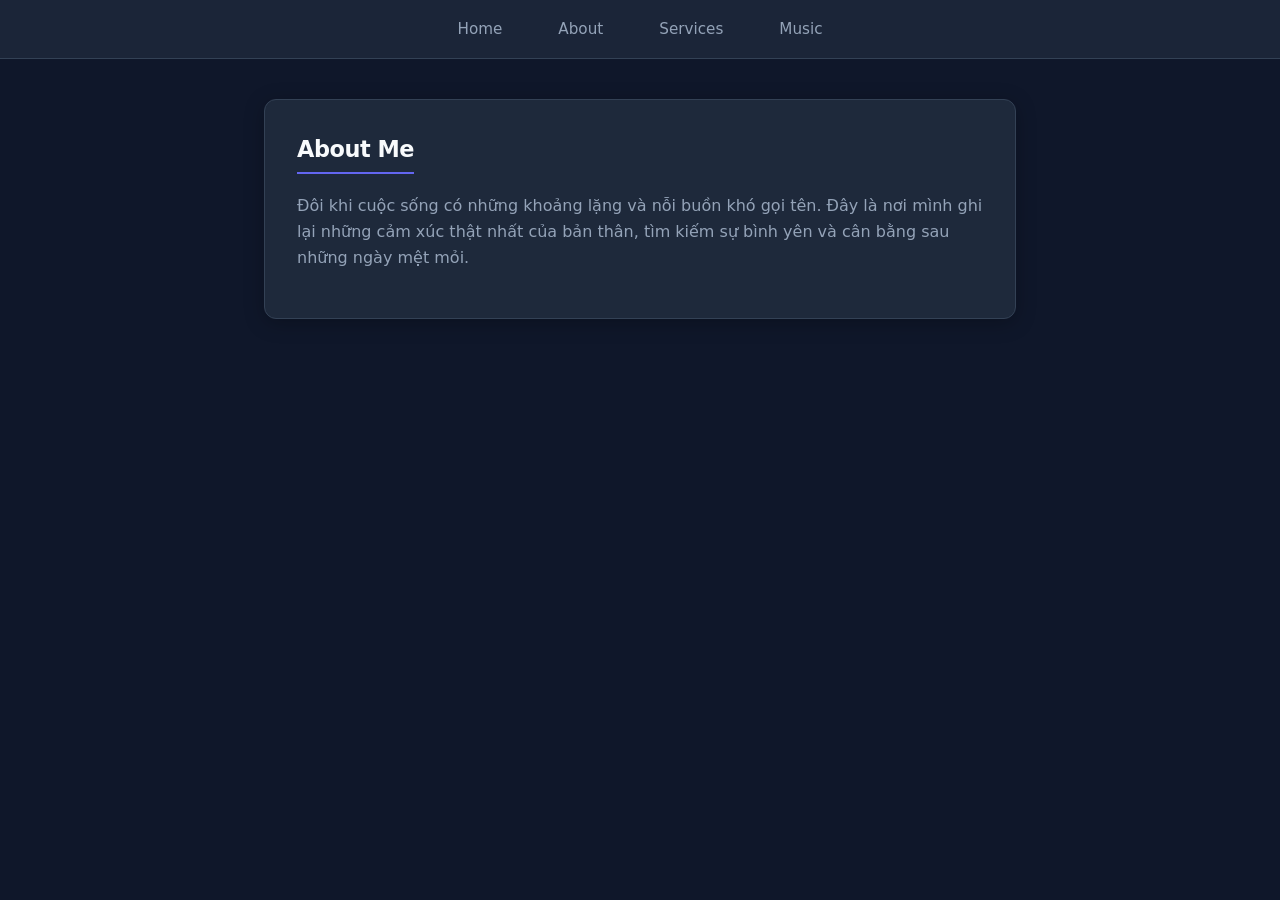
==== about.html @ 2dabb7d1 "init" ====
<!doctype html>
<html lang="vi">
  <head>
    <meta charset="UTF-8" />
    <meta name="viewport" content="width=device-width, initial-scale=1.0" />
    <title>Giới Thiệu - About Me</title>
    <link rel="stylesheet" href="css/style.css" />
  </head>
  <body>
    <nav>
      <ul>
        <li><a href="index.html">Home</a></li>
        <li><a href="about.html">About</a></li>
        <li><a href="services.html">Services</a></li>
        <li><a href="music.html">Music</a></li>
      </ul>
    </nav>
    <main>
      <section id="about">
        <h2>About Me</h2>
        <p>
          Đôi khi cuộc sống có những khoảng lặng và nỗi buồn khó gọi tên. Đây là
          nơi mình ghi lại những cảm xúc thật nhất của bản thân, tìm kiếm sự
          bình yên và cân bằng sau những ngày mệt mỏi.
        </p>
      </section>
    </main>
  </body>
</html>
---- css/style.css ----
/* ==========================================================================
   1. CORE RESET & VARIABLES
   ========================================================================== */
*,
*::before,
*::after {
  box-sizing: border-box;
  margin: 0;
  padding: 0;
}

:root {
  --bg-color: #0f172a;
  --card-bg: #1e293b;
  --card-hover-border: #475569;
  --text-main: #f8fafc;
  --text-muted: #94a3b8;
  --primary-color: #6366f1;
  --primary-hover: #4f46e5;
  --border-color: #334155;
  --font-family: 'Inter', system-ui, -apple-system, BlinkMacSystemFont, 'Segoe UI', Roboto, sans-serif;
  --radius: 12px;
  --transition: all 0.25s ease-in-out;
  --shadow: 0 4px 20px rgba(0, 0, 0, 0.25);
}

body {
  font-family: var(--font-family);
  background-color: var(--bg-color);
  color: var(--text-main);
  line-height: 1.6;
  min-height: 100vh;
  display: flex;
  flex-direction: column;
  align-items: center;
}

/* ==========================================================================
   2. HEADER & NAVIGATION
   ========================================================================== */
header {
  width: 100%;
}

nav {
  width: 100%;
  background-color: rgba(30, 41, 59, 0.85);
  backdrop-filter: blur(12px);
  position: sticky;
  top: 0;
  z-index: 100;
  border-bottom: 1px solid var(--border-color);
}

nav ul {
  display: flex;
  justify-content: center;
  align-items: center;
  gap: 1.5rem;
  list-style: none;
  padding: 1rem;
  max-width: 800px;
  margin: 0 auto;
}

nav a {
  color: var(--text-muted);
  text-decoration: none;
  font-weight: 500;
  font-size: 0.95rem;
  transition: var(--transition);
  padding: 0.5rem 1rem;
  border-radius: 8px;
  text-transform: capitalize;
}

nav a:hover {
  color: var(--text-main);
  background-color: rgba(255, 255, 255, 0.08);
}

/* ==========================================================================
   3. LAYOUT & CARDS
   ========================================================================== */
main {
  width: 100%;
  max-width: 800px;
  padding: 2.5rem 1.5rem;
  display: flex;
  flex-direction: column;
  gap: 2rem;
}

section {
  background-color: var(--card-bg);
  border: 1px solid var(--border-color);
  border-radius: var(--radius);
  padding: 2rem;
  box-shadow: var(--shadow);
  transition: var(--transition);
}

section:hover {
  border-color: var(--card-hover-border);
}

h1, h2 {
  color: var(--text-main);
  margin-bottom: 1rem;
  font-weight: 600;
  letter-spacing: -0.02em;
}

h1 {
  font-size: 2rem;
  background: linear-gradient(135deg, #ffffff 0%, #a5b4fc 100%);
  -webkit-background-clip: text;
  -webkit-text-fill-color: transparent;
}

h2 {
  font-size: 1.4rem;
  border-bottom: 2px solid var(--primary-color);
  display: inline-block;
  padding-bottom: 0.3rem;
  margin-bottom: 1.2rem;
}

p {
  color: var(--text-muted);
  font-size: 1rem;
  margin-bottom: 1rem;
}

/* ==========================================================================
   4. SERVICES, SOCIAL LINKS & MUSIC LISTS
   ========================================================================== */
#services ul,
.social-links,
.music-list {
  list-style: none;
  display: flex;
  flex-wrap: wrap;
  gap: 1rem;
  margin-top: 1.2rem;
}

#services li,
.music-list li {
  flex: 1;
  min-width: 140px;
}

/* Định dạng chung cho thẻ link & list item trong Services / Music */
#services a,
#services li,
.music-list li {
  display: block;
  text-align: center;
  padding: 0.85rem 1.2rem;
  background-color: rgba(255, 255, 255, 0.03);
  border: 1px solid var(--border-color);
  border-radius: var(--radius);
  color: var(--text-main);
  text-decoration: none;
  font-weight: 500;
  font-size: 0.95rem;
  transition: var(--transition);
}

#services a:hover,
.music-list li:hover {
  background-color: var(--primary-color);
  border-color: var(--primary-color);
  transform: translateY(-2px);
  box-shadow: 0 4px 12px rgba(99, 102, 241, 0.3);
}

/* ==========================================================================
   5. FORM STYLES
   ========================================================================== */
form {
  display: flex;
  flex-direction: column;
  gap: 1.2rem;
  margin-top: 1rem;
}

label {
  font-size: 0.9rem;
  color: var(--text-muted);
  margin-bottom: -0.5rem;
  font-weight: 500;
}

input[type="text"],
input[type="email"],
textarea {
  width: 100%;
  padding: 0.85rem 1rem;
  background-color: var(--bg-color);
  border: 1px solid var(--border-color);
  border-radius: 8px;
  color: var(--text-main);
  font-family: inherit;
  font-size: 0.95rem;
  transition: var(--transition);
  outline: none;
}

input[type="text"]:focus,
input[type="email"]:focus,
textarea:focus {
  border-color: var(--primary-color);
  box-shadow: 0 0 0 3px rgba(99, 102, 241, 0.2);
}

textarea {
  resize: vertical;
  min-height: 120px;
}

button[type="submit"] {
  padding: 0.8rem 1.8rem;
  background-color: var(--primary-color);
  color: #fff;
  border: none;
  border-radius: 8px;
  font-size: 0.95rem;
  font-weight: 600;
  cursor: pointer;
  transition: var(--transition);
  align-self: flex-start;
}

button[type="submit"]:hover {
  background-color: var(--primary-hover);
  transform: translateY(-1px);
}

/* ==========================================================================
   6. RESPONSIVE DESIGN
   ========================================================================== */
@media (max-width: 600px) {
  nav ul {
    gap: 0.5rem;
    padding: 0.75rem;
  }

  nav a {
    padding: 0.4rem 0.6rem;
    font-size: 0.85rem;
  }

  main {
    padding: 1.5rem 1rem;
  }

  section {
    padding: 1.25rem;
  }

  button[type="submit"] {
    width: 100%;
  }
}
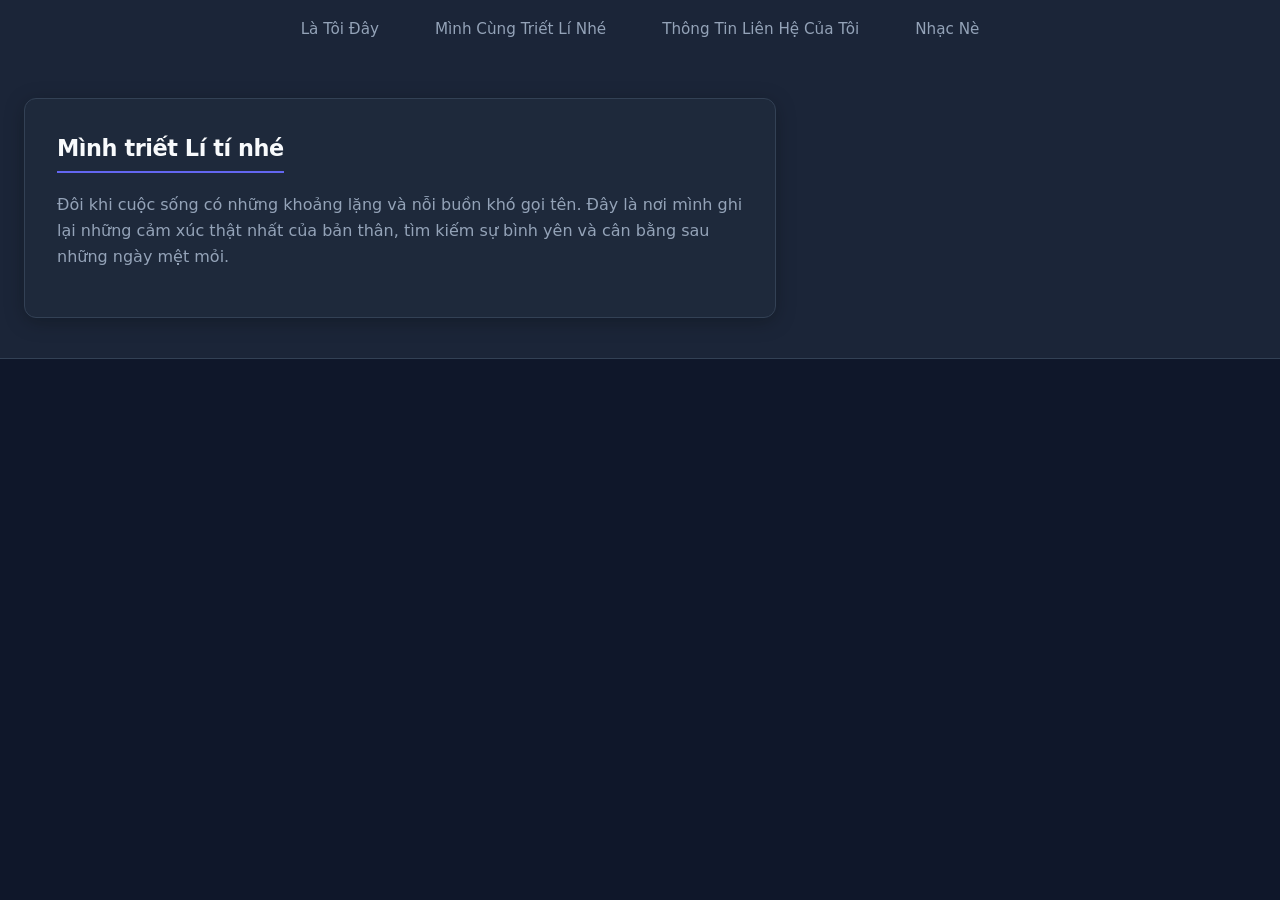
==== commit 6d7abcd8: "cập nhật lần 1" ====
--- a/about.html
+++ b/about.html
@@ -7,17 +7,16 @@
     <link rel="stylesheet" href="css/style.css" />
   </head>
   <body>
-    <nav>
+   <nav>
       <ul>
-        <li><a href="index.html">Home</a></li>
-        <li><a href="about.html">About</a></li>
-        <li><a href="services.html">Services</a></li>
-        <li><a href="music.html">Music</a></li>
+        <li><a href="index.html">Là Tôi Đây</a></li>
+        <li><a href="about.html">Mình Cùng Triết Lí Nhé</a></li>
+        <li><a href="services.html">Thông tin Liên Hệ của Tôi</a></li>
+        <li><a href="music.html">Nhạc Nè</a></li>
       </ul>
-    </nav>
     <main>
       <section id="about">
-        <h2>About Me</h2>
+        <h2>Mình triết Lí tí nhé</h2>
         <p>
           Đôi khi cuộc sống có những khoảng lặng và nỗi buồn khó gọi tên. Đây là
           nơi mình ghi lại những cảm xúc thật nhất của bản thân, tìm kiếm sự
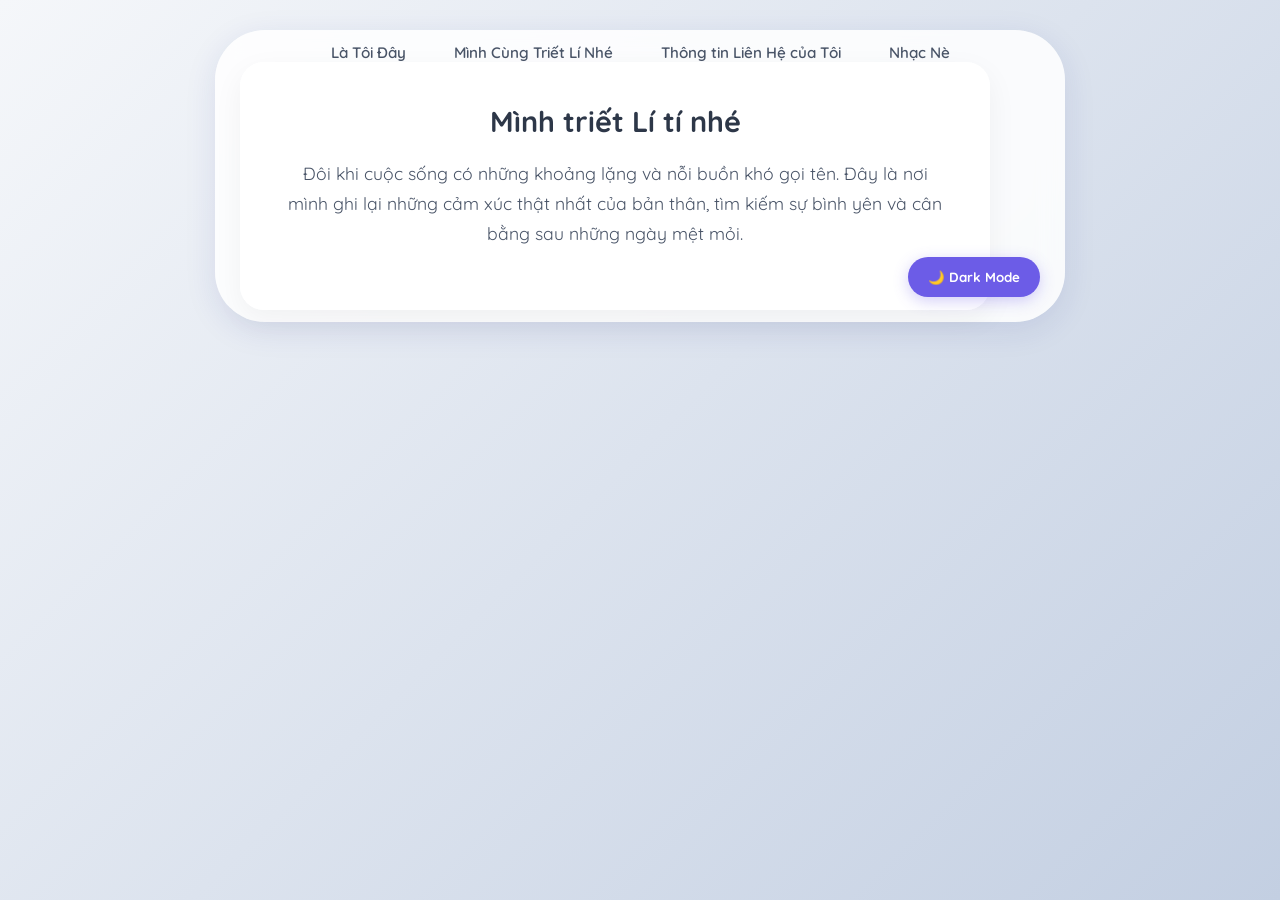
==== commit 1d9efde2: "tiếp" ====
--- a/about.html
+++ b/about.html
@@ -24,5 +24,11 @@
         </p>
       </section>
     </main>
+    <!-- Nút Dark Mode -->
+    <button id="theme-toggle">🌙 Dark Mode</button>
+
+    <!-- Nhúng file script -->
+    <script src="js/script.js"></script>
+  </body>
   </body>
 </html>
--- a/css/style.css
+++ b/css/style.css
@@ -1,266 +1,239 @@
-/* ==========================================================================
-   1. CORE RESET & VARIABLES
-   ========================================================================== */
-*,
-*::before,
-*::after {
-  box-sizing: border-box;
+/* Import Google Font - Quicksand thân thiện, hiện đại */
+@import url('https://fonts.googleapis.com/css2?family=Quicksand:wght@400;500;600;700&display=swap');
+
+/* Reset cơ bản */
+* {
   margin: 0;
   padding: 0;
-}
-
-:root {
-  --bg-color: #0f172a;
-  --card-bg: #1e293b;
-  --card-hover-border: #475569;
-  --text-main: #f8fafc;
-  --text-muted: #94a3b8;
-  --primary-color: #6366f1;
-  --primary-hover: #4f46e5;
-  --border-color: #334155;
-  --font-family: 'Inter', system-ui, -apple-system, BlinkMacSystemFont, 'Segoe UI', Roboto, sans-serif;
-  --radius: 12px;
-  --transition: all 0.25s ease-in-out;
-  --shadow: 0 4px 20px rgba(0, 0, 0, 0.25);
+  box-sizing: border-box;
 }
 
 body {
-  font-family: var(--font-family);
-  background-color: var(--bg-color);
-  color: var(--text-main);
-  line-height: 1.6;
+  font-family: 'Quicksand', sans-serif;
+  background: linear-gradient(135deg, #f5f7fa 0%, #c3cfe2 100%);
+  color: #2c3e50;
   min-height: 100vh;
   display: flex;
   flex-direction: column;
   align-items: center;
-}
-
-/* ==========================================================================
-   2. HEADER & NAVIGATION
-   ========================================================================== */
-header {
+  padding: 30px 20px;
+}
+
+/* Thanh điều hướng (Navigation Bar dạng Pill nổi) */
+nav {
+  background: rgba(255, 255, 255, 0.85);
+  backdrop-filter: blur(12px);
+  -webkit-backdrop-filter: blur(12px);
+  border-radius: 50px;
+  padding: 12px 25px;
+  box-shadow: 0 8px 32px 0 rgba(31, 38, 135, 0.1);
+  margin-bottom: 40px;
   width: 100%;
-}
-
-nav {
-  width: 100%;
-  background-color: rgba(30, 41, 59, 0.85);
-  backdrop-filter: blur(12px);
-  position: sticky;
-  top: 0;
-  z-index: 100;
-  border-bottom: 1px solid var(--border-color);
+  max-width: 850px;
 }
 
 nav ul {
+  list-style: none;
   display: flex;
   justify-content: center;
-  align-items: center;
-  gap: 1.5rem;
-  list-style: none;
-  padding: 1rem;
-  max-width: 800px;
-  margin: 0 auto;
-}
-
-nav a {
-  color: var(--text-muted);
+  flex-wrap: wrap;
+  gap: 12px;
+}
+
+nav ul li a {
   text-decoration: none;
-  font-weight: 500;
+  color: #4a5568;
+  font-weight: 600;
   font-size: 0.95rem;
-  transition: var(--transition);
-  padding: 0.5rem 1rem;
-  border-radius: 8px;
-  text-transform: capitalize;
-}
-
-nav a:hover {
-  color: var(--text-main);
-  background-color: rgba(255, 255, 255, 0.08);
-}
-
-/* ==========================================================================
-   3. LAYOUT & CARDS
-   ========================================================================== */
+  padding: 8px 18px;
+  border-radius: 20px;
+  transition: all 0.3s ease;
+}
+
+nav ul li a:hover {
+  background: #6c5ce7;
+  color: white;
+  box-shadow: 0 4px 15px rgba(108, 92, 231, 0.3);
+  transform: translateY(-1px);
+}
+
+/* Khu vực chứa nội dung chính */
 main {
   width: 100%;
-  max-width: 800px;
-  padding: 2.5rem 1.5rem;
+  max-width: 750px;
+}
+
+section {
+  background: rgba(255, 255, 255, 0.9);
+  backdrop-filter: blur(12px);
+  -webkit-backdrop-filter: blur(12px);
+  padding: 40px;
+  border-radius: 24px;
+  box-shadow: 0 10px 30px rgba(0, 0, 0, 0.05);
+  text-align: center;
+  animation: fadeIn 0.5s ease-in-out;
+  border: 1px solid rgba(255, 255, 255, 0.5);
+}
+
+@keyframes fadeIn {
+  from {
+    opacity: 0;
+    transform: translateY(15px);
+  }
+  to {
+    opacity: 1;
+    transform: translateY(0);
+  }
+}
+
+h1, h2 {
+  color: #2d3748;
+  margin-bottom: 20px;
+  font-weight: 700;
+}
+
+h1 {
+  font-size: 2.2rem;
+}
+
+h2 {
+  font-size: 1.8rem;
+}
+
+p {
+  color: #4a5568;
+  font-size: 1.1rem;
+  line-height: 1.7;
+  margin-bottom: 20px;
+}
+
+/* Danh sách nhạc (music-list) và liên kết xã hội (social-links) */
+.music-list, .social-links {
+  list-style: none;
   display: flex;
   flex-direction: column;
-  gap: 2rem;
-}
-
-section {
-  background-color: var(--card-bg);
-  border: 1px solid var(--border-color);
-  border-radius: var(--radius);
-  padding: 2rem;
-  box-shadow: var(--shadow);
-  transition: var(--transition);
-}
-
-section:hover {
-  border-color: var(--card-hover-border);
-}
-
-h1, h2 {
-  color: var(--text-main);
-  margin-bottom: 1rem;
+  gap: 15px;
+  margin-top: 25px;
+  padding: 0;
+}
+
+.music-list li a, .social-links li a {
+  display: block;
+  background: #f8fafc;
+  color: #2d3748;
+  text-decoration: none;
+  padding: 15px 20px;
+  border-radius: 14px;
   font-weight: 600;
-  letter-spacing: -0.02em;
-}
-
-h1 {
-  font-size: 2rem;
-  background: linear-gradient(135deg, #ffffff 0%, #a5b4fc 100%);
-  -webkit-background-clip: text;
-  -webkit-text-fill-color: transparent;
-}
-
-h2 {
-  font-size: 1.4rem;
-  border-bottom: 2px solid var(--primary-color);
-  display: inline-block;
-  padding-bottom: 0.3rem;
-  margin-bottom: 1.2rem;
-}
-
-p {
-  color: var(--text-muted);
-  font-size: 1rem;
-  margin-bottom: 1rem;
-}
-
-/* ==========================================================================
-   4. SERVICES, SOCIAL LINKS & MUSIC LISTS
-   ========================================================================== */
-#services ul,
-.social-links,
-.music-list {
-  list-style: none;
-  display: flex;
-  flex-wrap: wrap;
-  gap: 1rem;
-  margin-top: 1.2rem;
-}
-
-#services li,
-.music-list li {
-  flex: 1;
-  min-width: 140px;
-}
-
-/* Định dạng chung cho thẻ link & list item trong Services / Music */
-#services a,
-#services li,
-.music-list li {
-  display: block;
-  text-align: center;
-  padding: 0.85rem 1.2rem;
-  background-color: rgba(255, 255, 255, 0.03);
-  border: 1px solid var(--border-color);
-  border-radius: var(--radius);
-  color: var(--text-main);
-  text-decoration: none;
-  font-weight: 500;
-  font-size: 0.95rem;
-  transition: var(--transition);
-}
-
-#services a:hover,
-.music-list li:hover {
-  background-color: var(--primary-color);
-  border-color: var(--primary-color);
+  border: 1px solid #e2e8f0;
+  transition: all 0.3s ease;
+}
+
+.music-list li a:hover, .social-links li a:hover {
+  background: #6c5ce7;
+  color: white;
+  border-color: #6c5ce7;
   transform: translateY(-2px);
-  box-shadow: 0 4px 12px rgba(99, 102, 241, 0.3);
-}
-
-/* ==========================================================================
-   5. FORM STYLES
-   ========================================================================== */
-form {
-  display: flex;
-  flex-direction: column;
-  gap: 1.2rem;
-  margin-top: 1rem;
-}
-
-label {
-  font-size: 0.9rem;
-  color: var(--text-muted);
-  margin-bottom: -0.5rem;
-  font-weight: 500;
-}
-
-input[type="text"],
-input[type="email"],
-textarea {
-  width: 100%;
-  padding: 0.85rem 1rem;
-  background-color: var(--bg-color);
-  border: 1px solid var(--border-color);
-  border-radius: 8px;
-  color: var(--text-main);
-  font-family: inherit;
-  font-size: 0.95rem;
-  transition: var(--transition);
-  outline: none;
-}
-
-input[type="text"]:focus,
-input[type="email"]:focus,
-textarea:focus {
-  border-color: var(--primary-color);
-  box-shadow: 0 0 0 3px rgba(99, 102, 241, 0.2);
-}
-
-textarea {
-  resize: vertical;
-  min-height: 120px;
-}
-
-button[type="submit"] {
-  padding: 0.8rem 1.8rem;
-  background-color: var(--primary-color);
-  color: #fff;
+  box-shadow: 0 6px 20px rgba(108, 92, 231, 0.25);
+}
+
+/* Responsive cho thiết bị di động nhỏ */
+@media (max-width: 600px) {
+  body {
+    padding: 15px 10px;
+  }
+  
+  nav {
+    padding: 10px 15px;
+    border-radius: 16px;
+    margin-bottom: 25px;
+  }
+
+  nav ul {
+    gap: 6px;
+  }
+
+  nav ul li a {
+    font-size: 0.85rem;
+    padding: 6px 12px;
+  }
+
+  section {
+    padding: 25px 20px;
+    border-radius: 18px;
+  }
+
+  h1 {
+    font-size: 1.8rem;
+  }
+
+  h2 {
+    font-size: 1.4rem;
+  }
+
+  p {
+    font-size: 1rem;
+  }
+}
+/* =========================================
+   Giao diện Tối (Dark Mode)
+   ========================================= */
+body.dark-mode {
+  background: linear-gradient(135deg, #1e293b 0%, #0f172a 100%);
+  color: #f8fafc;
+}
+
+body.dark-mode nav,
+body.dark-mode section {
+  background: rgba(30, 41, 59, 0.85);
+  border: 1px solid rgba(255, 255, 255, 0.1);
+  box-shadow: 0 8px 32px 0 rgba(0, 0, 0, 0.3);
+}
+
+body.dark-mode h1,
+body.dark-mode h2,
+body.dark-mode p {
+  color: #f1f5f9;
+}
+
+body.dark-mode nav ul li a {
+  color: #cbd5e1;
+}
+
+/* Đổi màu danh sách link/nhạc trong Dark Mode */
+body.dark-mode .music-list li a,
+body.dark-mode .social-links li a {
+  background: #334155;
+  color: #f8fafc;
+  border-color: #475569;
+}
+
+body.dark-mode .music-list li a:hover,
+body.dark-mode .social-links li a:hover {
+  background: #6c5ce7;
+  border-color: #6c5ce7;
+  color: white;
+}
+
+/* Nút chuyển đổi Dark/Light Mode */
+#theme-toggle {
+  position: fixed;
+  bottom: 25px;
+  right: 25px;
+  padding: 12px 20px;
+  border-radius: 30px;
   border: none;
-  border-radius: 8px;
-  font-size: 0.95rem;
-  font-weight: 600;
+  background: #6c5ce7;
+  color: white;
+  font-family: 'Quicksand', sans-serif;
+  font-weight: 700;
   cursor: pointer;
-  transition: var(--transition);
-  align-self: flex-start;
-}
-
-button[type="submit"]:hover {
-  background-color: var(--primary-hover);
-  transform: translateY(-1px);
-}
-
-/* ==========================================================================
-   6. RESPONSIVE DESIGN
-   ========================================================================== */
-@media (max-width: 600px) {
-  nav ul {
-    gap: 0.5rem;
-    padding: 0.75rem;
-  }
-
-  nav a {
-    padding: 0.4rem 0.6rem;
-    font-size: 0.85rem;
-  }
-
-  main {
-    padding: 1.5rem 1rem;
-  }
-
-  section {
-    padding: 1.25rem;
-  }
-
-  button[type="submit"] {
-    width: 100%;
-  }
+  box-shadow: 0 4px 15px rgba(108, 92, 231, 0.3);
+  transition: all 0.3s ease;
+  z-index: 1000;
+}
+
+#theme-toggle:hover {
+  transform: translateY(-3px);
+  box-shadow: 0 6px 20px rgba(108, 92, 231, 0.5);
 }
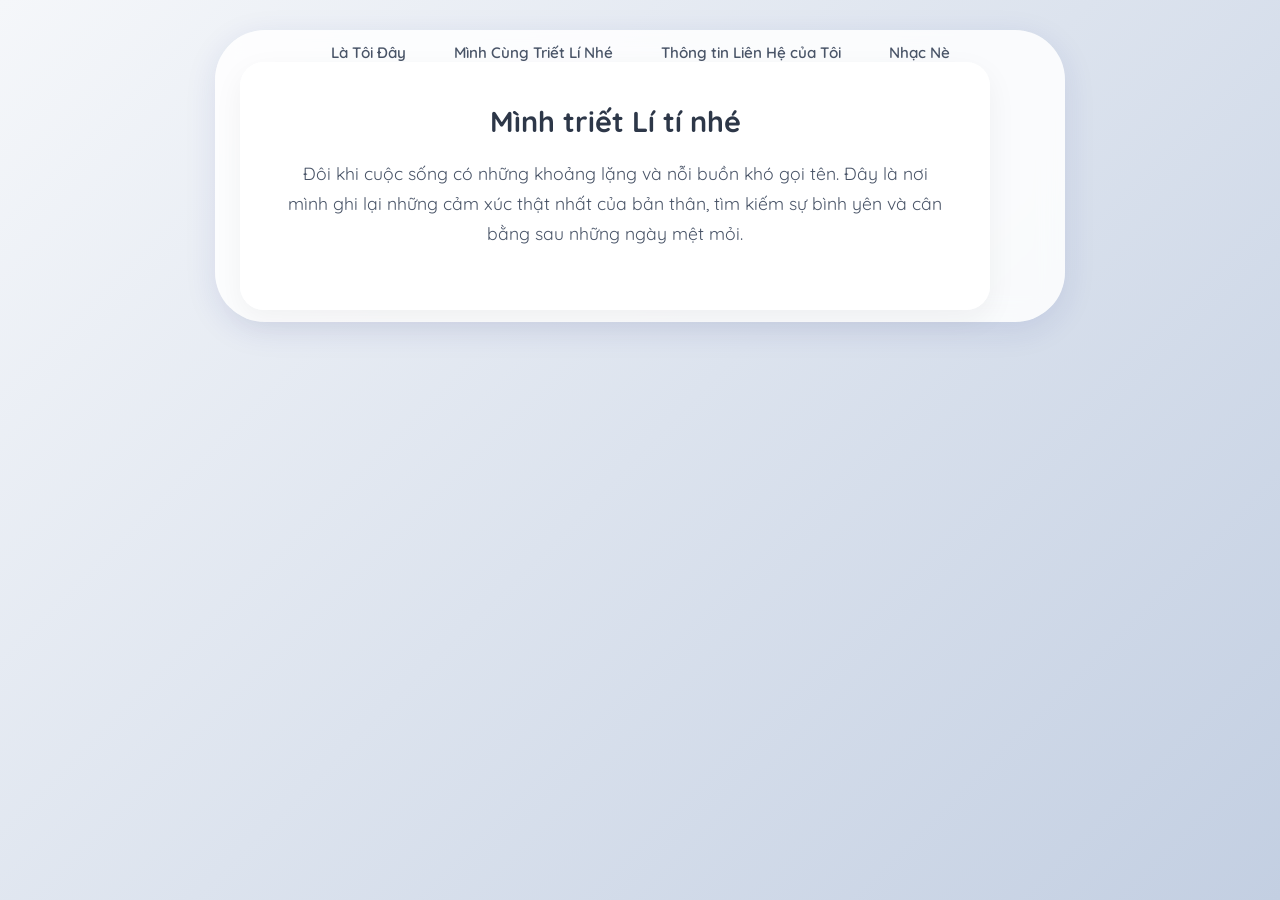
==== commit d26f1d54: "tiếp" ====
--- a/about.html
+++ b/about.html
@@ -24,11 +24,6 @@
         </p>
       </section>
     </main>
-    <!-- Nút Dark Mode -->
-    <button id="theme-toggle">🌙 Dark Mode</button>
-
-    <!-- Nhúng file script -->
-    <script src="js/script.js"></script>
-  </body>
+   
   </body>
 </html>
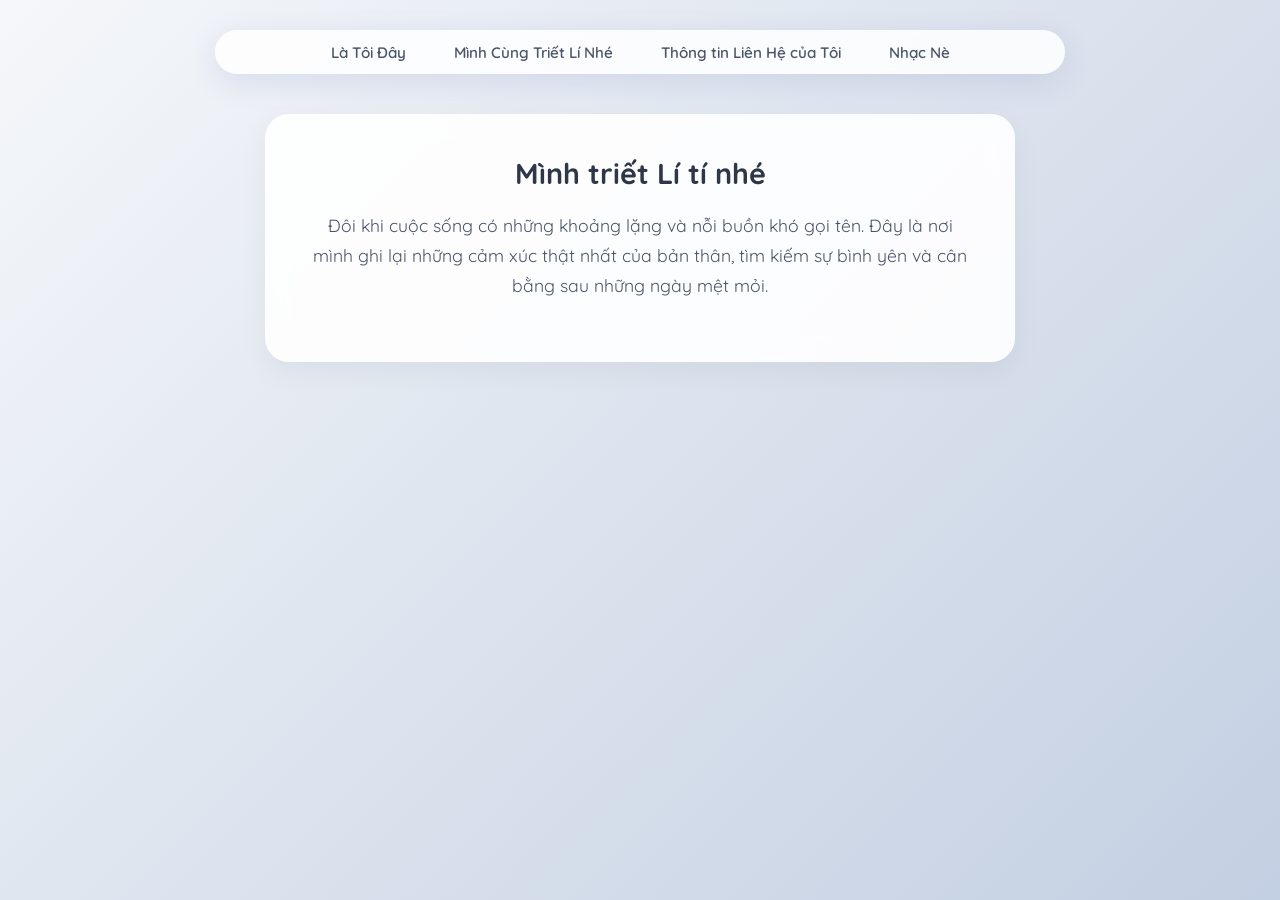
==== commit 377dc5a7: "3" ====
--- a/about.html
+++ b/about.html
@@ -7,13 +7,14 @@
     <link rel="stylesheet" href="css/style.css" />
   </head>
   <body>
-   <nav>
+    <nav>
       <ul>
         <li><a href="index.html">Là Tôi Đây</a></li>
         <li><a href="about.html">Mình Cùng Triết Lí Nhé</a></li>
         <li><a href="services.html">Thông tin Liên Hệ của Tôi</a></li>
         <li><a href="music.html">Nhạc Nè</a></li>
       </ul>
+    </nav>
     <main>
       <section id="about">
         <h2>Mình triết Lí tí nhé</h2>
@@ -24,6 +25,6 @@
         </p>
       </section>
     </main>
-   
+    <script src="js/script.js" defer></script>
   </body>
 </html>
--- a/css/style.css
+++ b/css/style.css
@@ -175,65 +175,20 @@
     font-size: 1rem;
   }
 }
-/* =========================================
-   Giao diện Tối (Dark Mode)
-   ========================================= */
-body.dark-mode {
-  background: linear-gradient(135deg, #1e293b 0%, #0f172a 100%);
-  color: #f8fafc;
+/* Trạng thái khi đang ở trang hiện tại */
+nav ul li a.active {
+  background: #6c5ce7;
+  color: white;
+  box-shadow: 0 4px 15px rgba(108, 92, 231, 0.3);
+}
+/* Trang trí cho nút menu đang được chọn (active) */
+nav ul li a.active {
+    font-weight: bold;
+    color: #ff9900; /* Thay màu cam này bằng màu bạn thích */
+    text-decoration: underline;
 }
 
-body.dark-mode nav,
-body.dark-mode section {
-  background: rgba(30, 41, 59, 0.85);
-  border: 1px solid rgba(255, 255, 255, 0.1);
-  box-shadow: 0 8px 32px 0 rgba(0, 0, 0, 0.3);
-}
-
-body.dark-mode h1,
-body.dark-mode h2,
-body.dark-mode p {
-  color: #f1f5f9;
-}
-
-body.dark-mode nav ul li a {
-  color: #cbd5e1;
-}
-
-/* Đổi màu danh sách link/nhạc trong Dark Mode */
-body.dark-mode .music-list li a,
-body.dark-mode .social-links li a {
-  background: #334155;
-  color: #f8fafc;
-  border-color: #475569;
-}
-
-body.dark-mode .music-list li a:hover,
-body.dark-mode .social-links li a:hover {
-  background: #6c5ce7;
-  border-color: #6c5ce7;
-  color: white;
-}
-
-/* Nút chuyển đổi Dark/Light Mode */
-#theme-toggle {
-  position: fixed;
-  bottom: 25px;
-  right: 25px;
-  padding: 12px 20px;
-  border-radius: 30px;
-  border: none;
-  background: #6c5ce7;
-  color: white;
-  font-family: 'Quicksand', sans-serif;
-  font-weight: 700;
-  cursor: pointer;
-  box-shadow: 0 4px 15px rgba(108, 92, 231, 0.3);
-  transition: all 0.3s ease;
-  z-index: 1000;
-}
-
-#theme-toggle:hover {
-  transform: translateY(-3px);
-  box-shadow: 0 6px 20px rgba(108, 92, 231, 0.5);
+/* Ẩn main lúc đầu để JS làm hiệu ứng chuyển động */
+main {
+    opacity: 1; /* Mặc định nếu JS lỗi vẫn hiển thị */
 }
